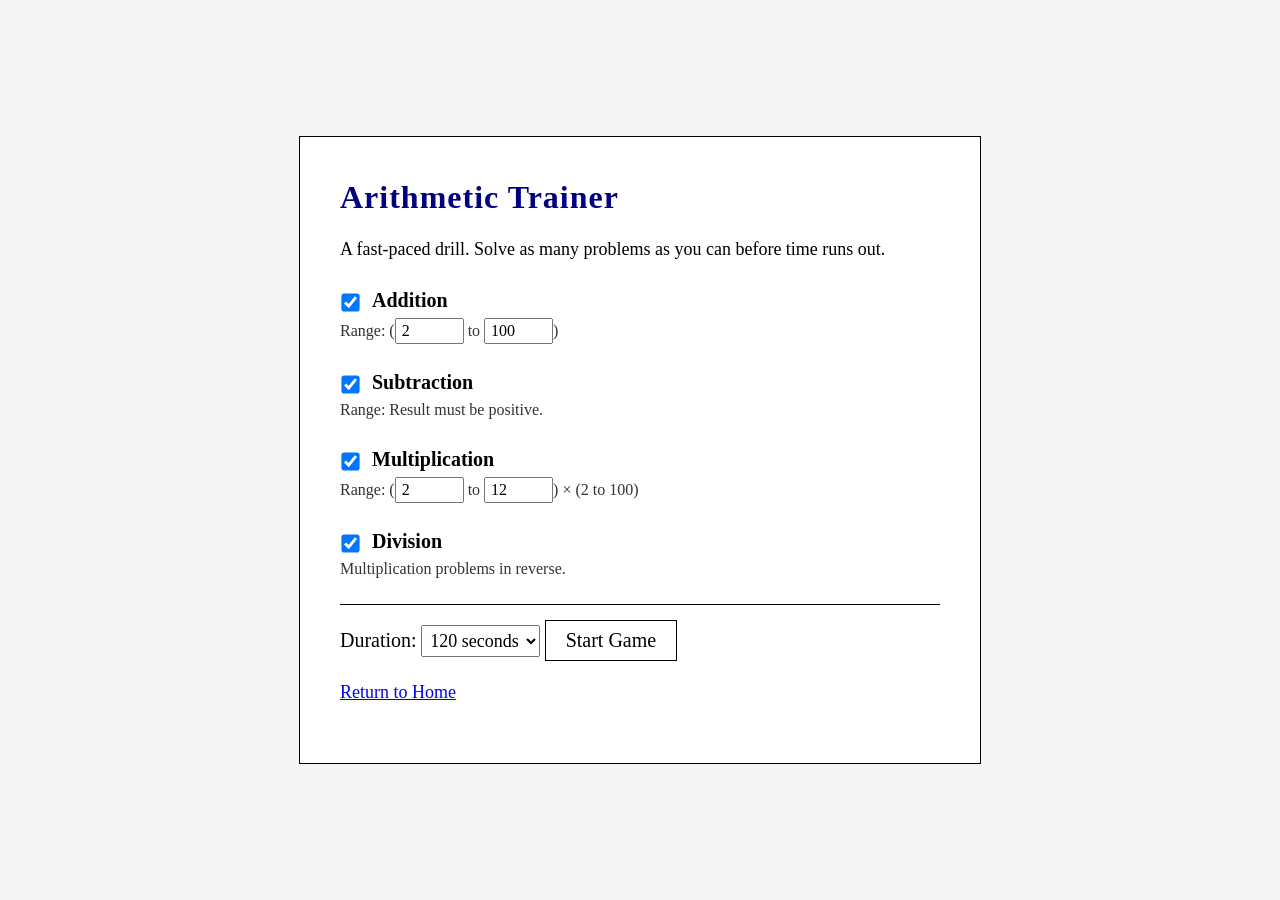
==== arithmetic/index.html @ b1c764ec "Add files via upload" ====
<!DOCTYPE html>
<html lang="en">
<head>
    <meta charset="UTF-8">
    <meta name="viewport" content="width=device-width, initial-scale=1.0">
    <title>IMV | Arithmetic Trainer</title>
    <link rel="stylesheet" href="../style.css">
    <link rel="stylesheet" href="trainer.css">
    <link rel="icon" type="image/x-icon" href="../IMVyt.ico">
</head>
<body>

    <div id="settings-view" class="container">
        <h1 class="company-name" style="text-align: left;">Arithmetic Trainer</h1>
        <p class="footer-note">
            A fast-paced drill. Solve as many problems as you can before time runs out.
        </p>

        <div class="settings-grid">
            <div class="option">
                <input type="checkbox" id="add" checked> <label for="add"><strong>Addition</strong></label>
                <div class="link-date">Range: (<input type="number" id="add-min" value="2"> to <input type="number" id="add-max" value="100">)</div>
            </div>
            <div class="option">
                <input type="checkbox" id="sub" checked> <label for="sub"><strong>Subtraction</strong></label>
                <div class="link-date">Range: Result must be positive.</div>
            </div>
            <div class="option">
                <input type="checkbox" id="mult" checked> <label for="mult"><strong>Multiplication</strong></label>
                <div class="link-date">Range: (<input type="number" id="mult-min" value="2"> to <input type="number" id="mult-max" value="12">) &times; (2 to 100)</div>
            </div>
            <div class="option">
                <input type="checkbox" id="div" checked> <label for="div"><strong>Division</strong></label>
                <div class="link-date">Multiplication problems in reverse.</div>
            </div>
        </div>

        <hr>

        <div class="footer-settings">
            <span style="font-size: 20px;">Duration:</span> 
            <select id="duration">
                <option value="60">60 seconds</option>
                <option value="120" selected>120 seconds</option>
                <option value="300">300 seconds</option>
            </select>
            <button id="start-btn" class="action-btn">Start Game</button>
        </div>
        
        <p style="margin-top: 20px;"><a href="../index.html">Return to Home</a></p>
    </div>

    <div id="game-view" class="hidden">
        <div class="stats-bar">
            <div id="timer">Seconds left: 120</div>
            <div id="score">Score: 0</div>
        </div>

        <div class="problem-container">
            <span id="problem-text"></span>
            <input type="number" id="answer-input" autocomplete="off">
        </div>
    </div>

    <div id="recap-view" class="hidden container">
        <h1 class="company-name">Time's Up!</h1>
        <div class="final-score">Final Score: <span id="final-score-val">0</span></div>
        <button onclick="location.reload()" class="action-btn">Try Again</button>
    </div>

    <script src="trainer.js"></script>
</body>
</html>
---- style.css ----
/* GLOBAL STYLES */
body {
    font-family: "Times New Roman", Times, serif;
    background-color: #ffffff;
    color: #000000;
    margin: 10px 20px;
    line-height: 1.3;
}

/* LINK STYLES */
a {
    color: #0000EE;
    text-decoration: underline;
}

a:visited {
    color: #551A8B;
}

a.text-red {
    color: #FF0000;
}

a.text-red:visited {
    color: #B22222;
}

/* LAYOUT & TYPOGRAPHY */
.header-section {
    text-align: center;
    margin-bottom: 20px;
}

.header-logo {
    max-height: 80px;
    margin-bottom: 10px;
}

.company-name {
    font-size: 24px;
    font-weight: bold;
    color: #000080;
    margin: 0;
    letter-spacing: 1px;
}

.page-subtitle {
    font-size: 16px;
    font-weight: bold;
    margin-top: 5px;
}

hr {
    border: 0;
    border-top: 1px solid #000000;
    margin: 15px 0;
}

.links-container {
    display: flex;
    justify-content: space-between;
    max-width: 1400px;
    margin: 0 auto;
    padding-bottom: 20px;
}

.links-column {
    width: 48%;
}

ul {
    list-style-type: disc;
    padding-left: 20px;
}

li {
    margin-bottom: 25px;
    font-size: 15px;
}

.link-title {
    font-weight: bold;
}

.link-date {
    display: block;
    font-size: 11px;
    font-weight: normal;
    color: #000000;
    margin-top: 2px;
}

.services-info {
    text-align: center;
    font-size: 12px;
    font-weight: bold;
    margin: 10px 0;
    color: #000080;
}

.footer-note {
    font-size: 11px;
    margin-bottom: 15px;
}

.legal-section {
    font-size: 11px;
    margin-top: 10px;
}

.copyright {
    margin-top: 5px;
    font-weight: bold;
}

/* RESPONSIVE DESIGN */
@media (max-width: 768px) {
    .links-container {
        flex-direction: column;
    }
    .links-column {
        width: 100%;
    }
    li {
        margin-bottom: 20px;
    }
}
---- arithmetic/trainer.css ----
/* Specific logic for view switching */
.hidden {
    display: none !important;
}

body {
    display: flex;
    justify-content: center;
    align-items: center;
    min-height: 100vh;
    margin: 0;
    background-color: #f4f4f4;
    font-size: 18px;
}

.container {
    background: #ffffff;
    padding: 40px;
    border: 1px solid #000;
    max-width: 600px;
    width: 90%;
}

/* Enlarge Headings */
h1.company-name {
    font-size: 32px !important;
    text-align: left;
    margin-bottom: 15px !important;
}

/* Enlarge Footer Note (Description) */
.footer-note {
    font-size: 18px !important;
    line-height: 1.4;
    margin-bottom: 25px;
    color: #000;
}

.settings-grid {
    margin: 25px 0;
}

.option {
    margin-bottom: 25px;
    font-size: 20px;
}

/* Enlarge Range Text */
.link-date {
    display: block;
    font-size: 16px !important;
    color: #333 !important;
    margin-top: 5px;
    font-weight: normal;
}

input[type="number"] {
    font-size: 16px;
    padding: 2px 5px;
    width: 55px;
    font-family: "Times New Roman", serif;
}

input[type="checkbox"] {
    transform: scale(1.4);
    margin-right: 10px;
    vertical-align: middle;
}

select {
    font-size: 18px;
    padding: 4px;
    font-family: "Times New Roman", serif;
}

/* Shared button style for Start/Recap */
.action-btn {
    font-family: "Times New Roman", serif;
    font-size: 20px;
    padding: 8px 20px;
    cursor: pointer;
    background: #fff;
    border: 1px solid #000;
}

.action-btn:hover {
    background: #f0f0f0;
}

/* GAME UI */
#game-view {
    position: fixed;
    top: 0;
    left: 0;
    width: 100vw;
    height: 100vh;
    background: #ffffff;
    display: flex;
    flex-direction: column;
    z-index: 999;
}

.stats-bar {
    display: flex;
    justify-content: space-between;
    padding: 20px;
    font-size: 24px;
    font-weight: bold;
    border-bottom: 1px solid #eee;
}

.problem-container {
    flex-grow: 1;
    display: flex;
    justify-content: center;
    align-items: center;
    font-size: 64px;
}

#answer-input {
    font-size: 64px;
    width: 180px;
    margin-left: 20px;
    border: 2px solid #000;
    padding: 5px;
    font-family: "Times New Roman", serif;
}

input::-webkit-outer-spin-button,
input::-webkit-inner-spin-button {
    -webkit-appearance: none;
    margin: 0;
}

.final-score {
    font-size: 48px;
    margin: 30px 0;
    font-weight: bold;
    color: #000080;
}
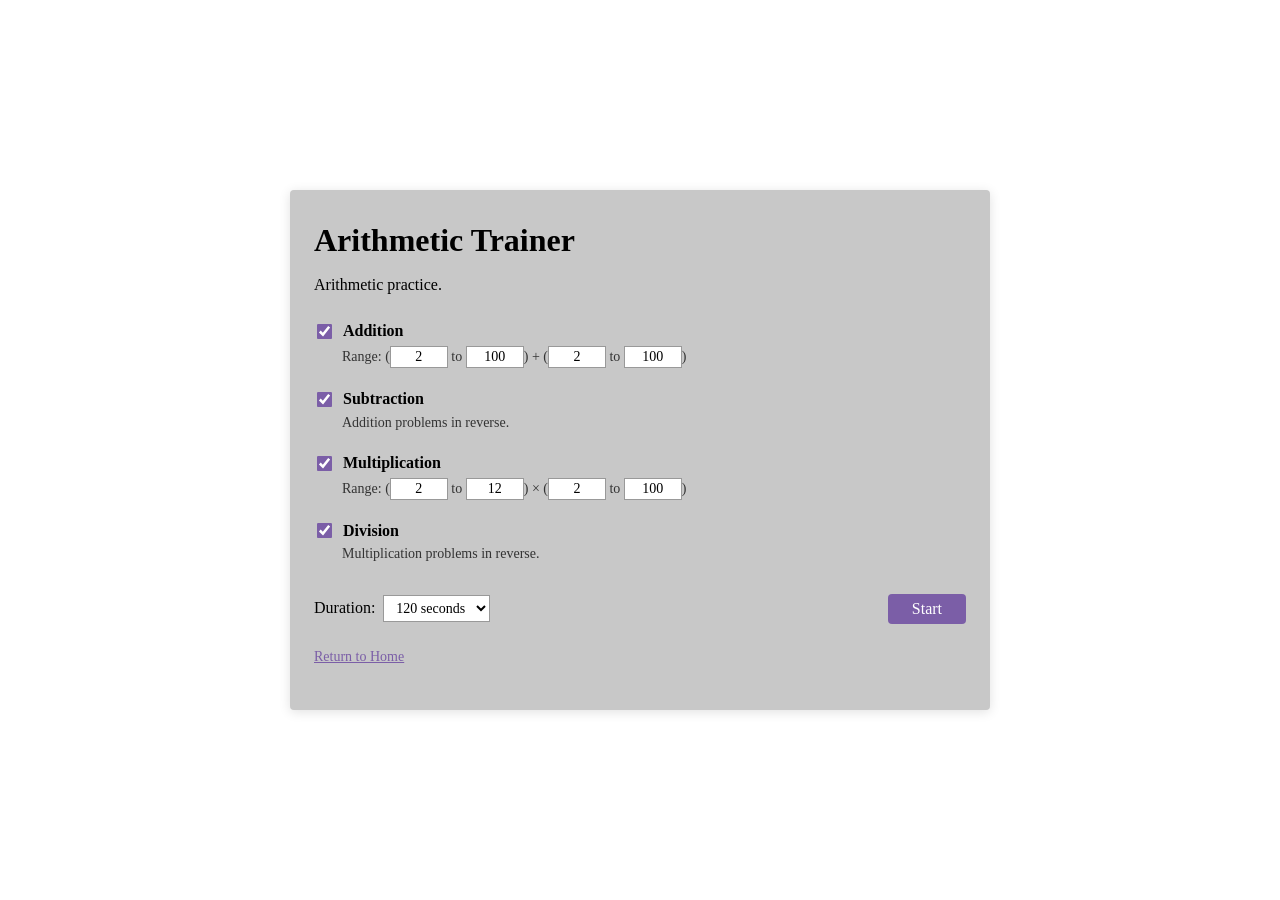
==== commit c83ec148: "Add files via upload" ====
--- a/arithmetic/index.html
+++ b/arithmetic/index.html
@@ -10,62 +10,78 @@
 </head>
 <body>
 
-    <div id="settings-view" class="container">
-        <h1 class="company-name" style="text-align: left;">Arithmetic Trainer</h1>
-        <p class="footer-note">
-            A fast-paced drill. Solve as many problems as you can before time runs out.
+    <div id="settings-view" class="trainer-page trainer-dock">
+        <h1 class="trainer-title">Arithmetic Trainer</h1>
+        <p class="trainer-description">
+            Arithmetic practice.
         </p>
 
         <div class="settings-grid">
             <div class="option">
-                <input type="checkbox" id="add" checked> <label for="add"><strong>Addition</strong></label>
-                <div class="link-date">Range: (<input type="number" id="add-min" value="2"> to <input type="number" id="add-max" value="100">)</div>
+                <input type="checkbox" id="add" checked>
+                <label for="add"><strong>Addition</strong></label>
+                <div class="range-text">
+                    Range: (<input type="number" id="add-min1" value="2" min="1"> to <input type="number" id="add-max1" value="100" min="1">) + (<input type="number" id="add-min2" value="2" min="1"> to <input type="number" id="add-max2" value="100" min="1">)
+                </div>
             </div>
             <div class="option">
-                <input type="checkbox" id="sub" checked> <label for="sub"><strong>Subtraction</strong></label>
-                <div class="link-date">Range: Result must be positive.</div>
+                <input type="checkbox" id="sub" checked>
+                <label for="sub"><strong>Subtraction</strong></label>
+                <div class="range-text">Addition problems in reverse.</div>
             </div>
             <div class="option">
-                <input type="checkbox" id="mult" checked> <label for="mult"><strong>Multiplication</strong></label>
-                <div class="link-date">Range: (<input type="number" id="mult-min" value="2"> to <input type="number" id="mult-max" value="12">) &times; (2 to 100)</div>
+                <input type="checkbox" id="mult" checked>
+                <label for="mult"><strong>Multiplication</strong></label>
+                <div class="range-text">
+                    Range: (<input type="number" id="mult-min1" value="2" min="1"> to <input type="number" id="mult-max1" value="12" min="1">) &times; (<input type="number" id="mult-min2" value="2" min="1"> to <input type="number" id="mult-max2" value="100" min="1">)
+                </div>
             </div>
             <div class="option">
-                <input type="checkbox" id="div" checked> <label for="div"><strong>Division</strong></label>
-                <div class="link-date">Multiplication problems in reverse.</div>
+                <input type="checkbox" id="div" checked>
+                <label for="div"><strong>Division</strong></label>
+                <div class="range-text">Multiplication problems in reverse.</div>
             </div>
         </div>
 
-        <hr>
+        <div class="settings-footer">
+            <div class="duration-control">
+                <label for="duration">Duration:</label>
+                <select id="duration">
+                    <option value="30">30 seconds</option>
+                    <option value="60">60 seconds</option>
+                    <option value="120" selected>120 seconds</option>
+                    <option value="300">300 seconds</option>
+                    <option value="600">600 seconds</option>
+                </select>
+            </div>
+            <button id="start-btn" class="btn-primary" type="button">Start</button>
+        </div>
 
-        <div class="footer-settings">
-            <span style="font-size: 20px;">Duration:</span> 
-            <select id="duration">
-                <option value="60">60 seconds</option>
-                <option value="120" selected>120 seconds</option>
-                <option value="300">300 seconds</option>
-            </select>
-            <button id="start-btn" class="action-btn">Start Game</button>
-        </div>
-        
-        <p style="margin-top: 20px;"><a href="../index.html">Return to Home</a></p>
+        <div id="settings-error" class="settings-error hidden"></div>
+
+        <p class="home-link"><a href="../index.html">Return to Home</a></p>
     </div>
 
-    <div id="game-view" class="hidden">
+    <div id="game-view" class="hidden game-page">
         <div class="stats-bar">
             <div id="timer">Seconds left: 120</div>
             <div id="score">Score: 0</div>
         </div>
 
-        <div class="problem-container">
-            <span id="problem-text"></span>
-            <input type="number" id="answer-input" autocomplete="off">
+        <div class="game-dock-wrapper">
+            <div class="game-dock">
+                <div class="problem-container">
+                    <span id="problem-text"></span>
+                    <input type="number" id="answer-input" autocomplete="off">
+                </div>
+            </div>
         </div>
     </div>
 
-    <div id="recap-view" class="hidden container">
-        <h1 class="company-name">Time's Up!</h1>
+    <div id="recap-view" class="hidden trainer-page trainer-dock">
+        <h1 class="trainer-title">Time's Up!</h1>
         <div class="final-score">Final Score: <span id="final-score-val">0</span></div>
-        <button onclick="location.reload()" class="action-btn">Try Again</button>
+        <button id="try-again-btn" class="btn-primary" type="button">Try Again</button>
     </div>
 
     <script src="trainer.js"></script>
--- a/style.css
+++ b/style.css
@@ -29,11 +29,6 @@
 .header-section {
     text-align: center;
     margin-bottom: 20px;
-}
-
-.header-logo {
-    max-height: 80px;
-    margin-bottom: 10px;
 }
 
 .company-name {
--- a/arithmetic/trainer.css
+++ b/arithmetic/trainer.css
@@ -1,116 +1,186 @@
-/* Specific logic for view switching */
+/* View switching */
 .hidden {
     display: none !important;
 }
 
+/* Page shell */
 body {
+    margin: 0;
+    min-height: 100vh;
+    background-color: #fff;
+    font-family: "Times New Roman", Times, serif;
+    font-size: 16px;
+    color: #000;
     display: flex;
     justify-content: center;
     align-items: center;
-    min-height: 100vh;
-    margin: 0;
-    background-color: #f4f4f4;
-    font-size: 18px;
-}
-
-.container {
-    background: #ffffff;
-    padding: 40px;
-    border: 1px solid #000;
-    max-width: 600px;
-    width: 90%;
-}
-
-/* Enlarge Headings */
-h1.company-name {
-    font-size: 32px !important;
-    text-align: left;
-    margin-bottom: 15px !important;
-}
-
-/* Enlarge Footer Note (Description) */
-.footer-note {
-    font-size: 18px !important;
+    padding: 24px;
+    box-sizing: border-box;
+}
+
+.trainer-dock {
+    background-color: #c8c8c8;
+    border-radius: 4px;
+    box-shadow: 0 2px 12px rgba(0, 0, 0, 0.12);
+}
+
+.trainer-page {
+    max-width: 700px;
+    width: 100%;
+    padding: 30px 24px;
+    box-sizing: border-box;
+}
+
+.trainer-title {
+    font-size: 32px;
+    font-weight: bold;
+    color: #000;
+    margin: 0 0 12px 0;
+    letter-spacing: 0;
+}
+
+.trainer-description {
+    font-size: 16px;
     line-height: 1.4;
-    margin-bottom: 25px;
-    color: #000;
-}
-
+    margin: 0 0 24px 0;
+    color: #000;
+}
+
+/* Settings */
 .settings-grid {
-    margin: 25px 0;
+    margin: 20px 0 30px 0;
 }
 
 .option {
-    margin-bottom: 25px;
-    font-size: 20px;
-}
-
-/* Enlarge Range Text */
-.link-date {
+    margin-bottom: 20px;
+}
+
+.option input[type="checkbox"] {
+    accent-color: #7b5ea7;
+    transform: scale(1.2);
+    margin-right: 8px;
+    vertical-align: middle;
+}
+
+.option label {
+    font-size: 16px;
+    vertical-align: middle;
+}
+
+.range-text {
     display: block;
-    font-size: 16px !important;
-    color: #333 !important;
-    margin-top: 5px;
-    font-weight: normal;
-}
-
-input[type="number"] {
-    font-size: 16px;
-    padding: 2px 5px;
-    width: 55px;
-    font-family: "Times New Roman", serif;
-}
-
-input[type="checkbox"] {
-    transform: scale(1.4);
-    margin-right: 10px;
-    vertical-align: middle;
-}
-
-select {
-    font-size: 18px;
-    padding: 4px;
-    font-family: "Times New Roman", serif;
-}
-
-/* Shared button style for Start/Recap */
-.action-btn {
-    font-family: "Times New Roman", serif;
-    font-size: 20px;
-    padding: 8px 20px;
+    font-size: 14px;
+    color: #333;
+    margin-top: 4px;
+    margin-left: 28px;
+}
+
+.range-text input[type="number"] {
+    font-family: "Times New Roman", Times, serif;
+    font-size: 14px;
+    width: 48px;
+    padding: 2px 4px;
+    border: 1px solid #999;
+    background: #fff;
+    text-align: center;
+}
+
+.settings-footer {
+    display: flex;
+    justify-content: space-between;
+    align-items: center;
+    margin-top: 30px;
+}
+
+.duration-control {
+    display: flex;
+    align-items: center;
+    gap: 8px;
+    font-size: 16px;
+}
+
+.duration-control select {
+    font-family: "Times New Roman", Times, serif;
+    font-size: 14px;
+    padding: 4px 8px;
+    border: 1px solid #999;
+    background: #fff;
+}
+
+.btn-primary {
+    font-family: "Times New Roman", Times, serif;
+    font-size: 16px;
+    padding: 6px 24px;
     cursor: pointer;
-    background: #fff;
-    border: 1px solid #000;
-}
-
-.action-btn:hover {
-    background: #f0f0f0;
-}
-
-/* GAME UI */
-#game-view {
+    background: #7b5ea7;
+    color: #fff;
+    border: none;
+    border-radius: 4px;
+}
+
+.btn-primary:hover {
+    background: #6a4f96;
+}
+
+.settings-error {
+    color: #c00;
+    font-size: 14px;
+    margin-top: 12px;
+}
+
+.home-link {
+    margin-top: 24px;
+    font-size: 14px;
+}
+
+.home-link a {
+    color: #7b5ea7;
+}
+
+/* Game view */
+.game-page {
     position: fixed;
     top: 0;
     left: 0;
     width: 100vw;
     height: 100vh;
-    background: #ffffff;
+    background: #fff;
     display: flex;
     flex-direction: column;
     z-index: 999;
+    padding: 0;
+    box-sizing: border-box;
 }
 
 .stats-bar {
     display: flex;
     justify-content: space-between;
-    padding: 20px;
-    font-size: 24px;
+    padding: 16px 24px;
+    font-size: 20px;
     font-weight: bold;
-    border-bottom: 1px solid #eee;
+    background: #fff;
+    flex-shrink: 0;
+}
+
+.game-dock-wrapper {
+    flex: 1;
+    display: flex;
+    justify-content: center;
+    align-items: center;
+    padding: 24px;
+    box-sizing: border-box;
+}
+
+.game-dock {
+    background-color: #c8c8c8;
+    border-radius: 4px;
+    box-shadow: 0 2px 12px rgba(0, 0, 0, 0.12);
+    padding: 48px 64px;
+    min-width: min(480px, 90vw);
+    box-sizing: border-box;
 }
 
 .problem-container {
-    flex-grow: 1;
     display: flex;
     justify-content: center;
     align-items: center;
@@ -118,23 +188,31 @@
 }
 
 #answer-input {
+    font-family: "Times New Roman", Times, serif;
     font-size: 64px;
     width: 180px;
-    margin-left: 20px;
-    border: 2px solid #000;
-    padding: 5px;
-    font-family: "Times New Roman", serif;
-}
-
-input::-webkit-outer-spin-button,
-input::-webkit-inner-spin-button {
+    margin-left: 16px;
+    border: none;
+    border-bottom: 2px solid #000;
+    background: transparent;
+    padding: 4px;
+    outline: none;
+}
+
+input[type="number"]::-webkit-outer-spin-button,
+input[type="number"]::-webkit-inner-spin-button {
     -webkit-appearance: none;
     margin: 0;
 }
 
+input[type="number"] {
+    -moz-appearance: textfield;
+}
+
+/* Recap view */
 .final-score {
     font-size: 48px;
-    margin: 30px 0;
+    margin: 24px 0 32px 0;
     font-weight: bold;
-    color: #000080;
-}
+    color: #000;
+}
